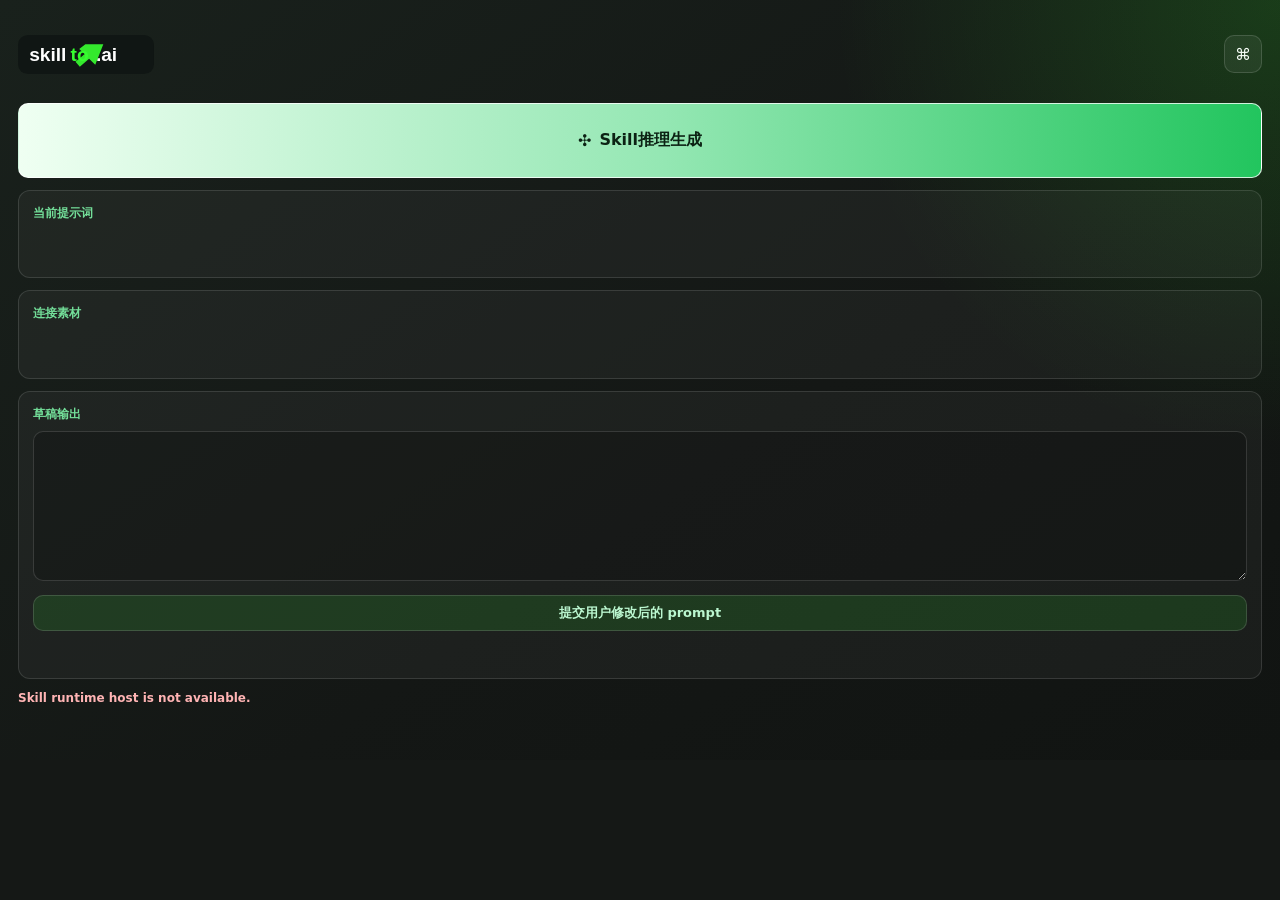
==== skillto-image-node-plugin/assets/templates/static-image-node-plugin/panel/index.html @ 95ee991a "Release 0.01" ====
<!doctype html>
<html lang="zh-CN">
  <head>
    <meta charset="UTF-8" />
    <meta name="viewport" content="width=device-width, initial-scale=1.0" />
    <meta http-equiv="Content-Security-Policy" content="default-src 'none'; script-src 'self'; style-src 'self'; img-src 'self' data: blob: https: http:; media-src 'self' blob: https: http:; font-src 'self'; connect-src 'none'; frame-src 'none'; object-src 'none'; base-uri 'none'; form-action 'none'" />
    <title>__PLUGIN_NAME_EN__ Panel</title>
    <link rel="stylesheet" href="./panel.css" />
  </head>
  <body>
    <main class="plugin-panel">
      <header class="plugin-panel__header">
        <img src="../assets/logo.svg" alt="SkillTo.ai" />
        <button id="openReasoning" class="icon-button" type="button" title="查看推理图" aria-label="查看推理图">⌘</button>
      </header>

      <button id="runButton" class="run-button" type="button">
        <span class="run-button__spark">✣</span>
        <span data-i18n-zh="Skill推理生成" data-i18n-en="Run Skill Reasoning">Skill推理生成</span>
      </button>

      <section class="plugin-card">
        <p class="plugin-card__kicker" data-i18n-zh="当前提示词" data-i18n-en="Current prompt">当前提示词</p>
        <div id="promptPreview" class="prompt-preview"></div>
      </section>

      <section class="plugin-card">
        <p class="plugin-card__kicker" data-i18n-zh="连接素材" data-i18n-en="Connected assets">连接素材</p>
        <div id="assetList" class="asset-list"></div>
      </section>

      <section class="plugin-card">
        <p class="plugin-card__kicker" data-i18n-zh="草稿输出" data-i18n-en="Draft output">草稿输出</p>
        <textarea id="draftEditor" class="draft-editor" spellcheck="false"></textarea>
        <button id="commitButton" class="commit-button" type="button" data-i18n-zh="提交用户修改后的 prompt" data-i18n-en="Commit edited prompt">提交用户修改后的 prompt</button>
      </section>

      <p id="status" class="status" role="status"></p>
    </main>
    <script src="../shared/sdk.js"></script>
    <script src="./panel.js"></script>
  </body>
</html>
---- skillto-image-node-plugin/assets/templates/static-image-node-plugin/panel/panel.css ----
:root {
  color-scheme: dark;
  font-family: Inter, "Microsoft YaHei", "PingFang SC", system-ui, sans-serif;
  background: #151816;
  color: #f8fff9;
}

* {
  box-sizing: border-box;
}

body {
  margin: 0;
  background: #151816;
}

.plugin-panel {
  display: grid;
  gap: 12px;
  min-height: 760px;
  padding: 18px;
  background:
    radial-gradient(circle at 100% 0%, rgb(55 252 48 / 16%), transparent 30%),
    linear-gradient(145deg, #19211c 0%, #141715 58%, #111412 100%);
}

.plugin-panel__header {
  display: flex;
  align-items: center;
  justify-content: space-between;
}

.plugin-panel__header img {
  width: 136px;
  height: auto;
}

.icon-button,
.commit-button,
.run-button {
  border: 1px solid rgb(255 255 255 / 14%);
  border-radius: 10px;
  color: #f8fff9;
  font: inherit;
}

.icon-button {
  display: grid;
  width: 38px;
  height: 38px;
  place-items: center;
  background: rgb(255 255 255 / 6%);
}

.run-button {
  position: relative;
  display: inline-flex;
  min-height: 42px;
  align-items: center;
  justify-content: center;
  gap: 8px;
  overflow: hidden;
  border-color: rgb(255 255 255 / 78%);
  background: linear-gradient(90deg, #effff2 0%, #94e7b3 52%, #22c55e 100%);
  color: #0c2214;
  font-weight: 900;
}

.run-button::after {
  position: absolute;
  inset: 0;
  background: linear-gradient(110deg, transparent 0%, rgb(255 255 255 / 68%) 42%, transparent 72%);
  content: "";
  opacity: 0;
  transform: translateX(-100%);
}

.run-button:hover::after {
  animation: shimmer 1.2s ease;
}

.run-button.is-loading .run-button__spark {
  animation: spin 0.8s linear infinite;
}

.plugin-card {
  border: 1px solid rgb(255 255 255 / 12%);
  border-radius: 12px;
  background: rgb(255 255 255 / 4%);
  padding: 14px;
}

.plugin-card__kicker {
  margin: 0 0 8px;
  color: #73de99;
  font-size: 12px;
  font-weight: 900;
}

.prompt-preview {
  max-height: 90px;
  overflow: auto;
  color: rgb(255 255 255 / 76%);
  font-size: 13px;
  font-weight: 700;
  line-height: 1.65;
}

.asset-list {
  display: flex;
  flex-wrap: wrap;
  gap: 8px;
}

.asset-chip {
  display: inline-flex;
  max-width: 180px;
  align-items: center;
  gap: 8px;
  border: 1px solid rgb(104 223 148 / 28%);
  border-radius: 999px;
  background: rgb(34 197 94 / 10%);
  padding: 5px 9px;
  color: rgb(255 255 255 / 78%);
  font-size: 12px;
  font-weight: 800;
}

.asset-chip img {
  width: 24px;
  height: 24px;
  border-radius: 7px;
  object-fit: cover;
}

.draft-editor {
  width: 100%;
  min-height: 150px;
  resize: vertical;
  border: 1px solid rgb(255 255 255 / 14%);
  border-radius: 10px;
  background: rgb(0 0 0 / 20%);
  color: #f8fff9;
  font: 700 13px/1.65 Inter, "Microsoft YaHei", sans-serif;
  outline: none;
  padding: 10px;
}

.commit-button {
  width: 100%;
  min-height: 36px;
  margin-top: 10px;
  background: rgb(55 252 48 / 12%);
  color: #bbf7d0;
  font-size: 13px;
  font-weight: 850;
}

.status {
  min-height: 18px;
  margin: 0;
  color: #bbf7d0;
  font-size: 12px;
  font-weight: 800;
}

button {
  cursor: pointer;
}

button:disabled {
  cursor: wait;
}

@keyframes shimmer {
  to {
    opacity: 1;
    transform: translateX(100%);
  }
}

@keyframes spin {
  to {
    transform: rotate(360deg);
  }
}
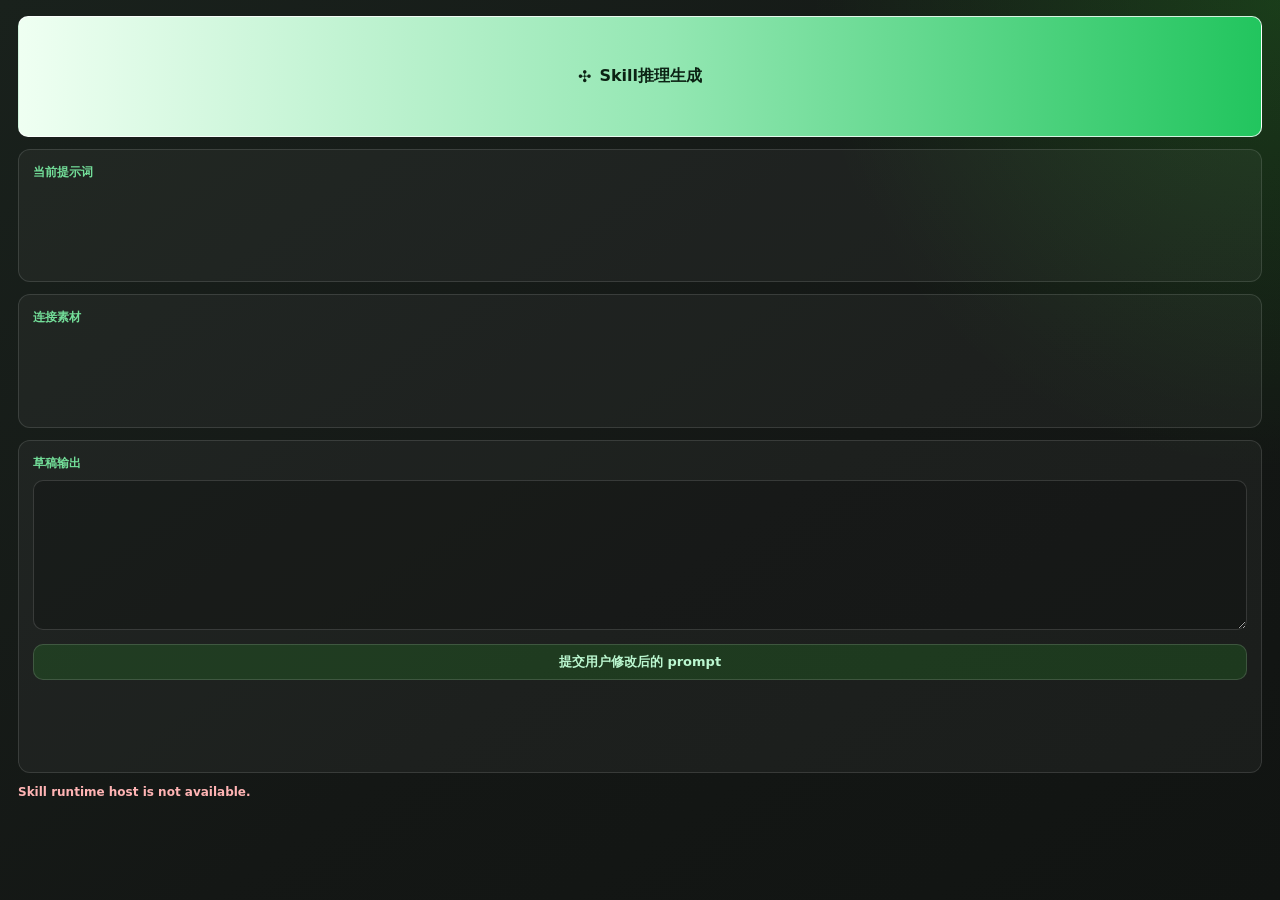
==== commit 6b51511e: "Release 0.02" ====
--- a/skillto-image-node-plugin/assets/templates/static-image-node-plugin/panel/index.html
+++ b/skillto-image-node-plugin/assets/templates/static-image-node-plugin/panel/index.html
@@ -9,11 +9,6 @@
   </head>
   <body>
     <main class="plugin-panel">
-      <header class="plugin-panel__header">
-        <img src="../assets/logo.svg" alt="SkillTo.ai" />
-        <button id="openReasoning" class="icon-button" type="button" title="查看推理图" aria-label="查看推理图">⌘</button>
-      </header>
-
       <button id="runButton" class="run-button" type="button">
         <span class="run-button__spark">✣</span>
         <span data-i18n-zh="Skill推理生成" data-i18n-en="Run Skill Reasoning">Skill推理生成</span>
--- a/skillto-image-node-plugin/assets/templates/static-image-node-plugin/panel/panel.css
+++ b/skillto-image-node-plugin/assets/templates/static-image-node-plugin/panel/panel.css
@@ -1,4 +1,5 @@
 :root {
+  height: 100%;
   color-scheme: dark;
   font-family: Inter, "Microsoft YaHei", "PingFang SC", system-ui, sans-serif;
   background: #151816;
@@ -10,46 +11,30 @@
 }
 
 body {
+  height: 100%;
   margin: 0;
+  overflow: hidden;
   background: #151816;
 }
 
 .plugin-panel {
   display: grid;
+  height: 100%;
+  min-height: 0;
   gap: 12px;
-  min-height: 760px;
-  padding: 18px;
+  overflow-y: auto;
+  padding: 16px 18px 18px;
   background:
     radial-gradient(circle at 100% 0%, rgb(55 252 48 / 16%), transparent 30%),
     linear-gradient(145deg, #19211c 0%, #141715 58%, #111412 100%);
 }
 
-.plugin-panel__header {
-  display: flex;
-  align-items: center;
-  justify-content: space-between;
-}
-
-.plugin-panel__header img {
-  width: 136px;
-  height: auto;
-}
-
-.icon-button,
 .commit-button,
 .run-button {
   border: 1px solid rgb(255 255 255 / 14%);
   border-radius: 10px;
   color: #f8fff9;
   font: inherit;
-}
-
-.icon-button {
-  display: grid;
-  width: 38px;
-  height: 38px;
-  place-items: center;
-  background: rgb(255 255 255 / 6%);
 }
 
 .run-button {
